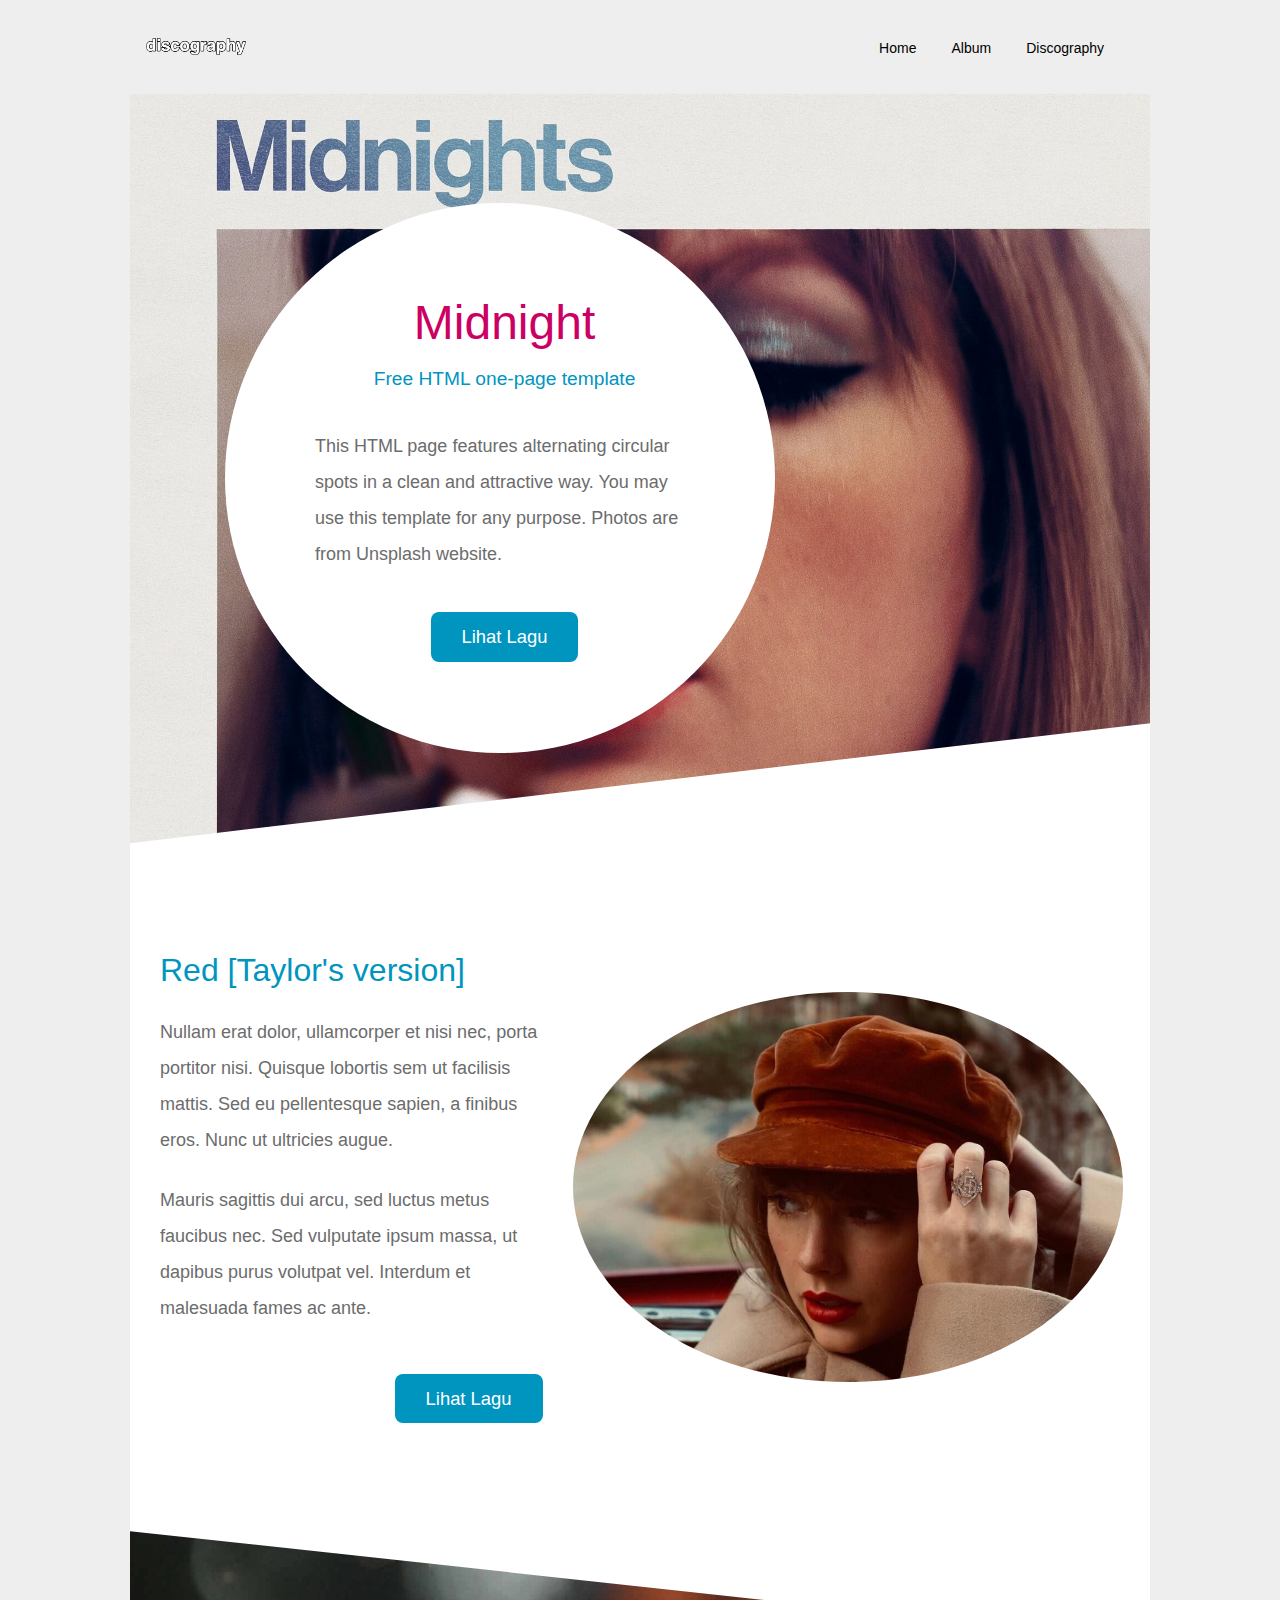
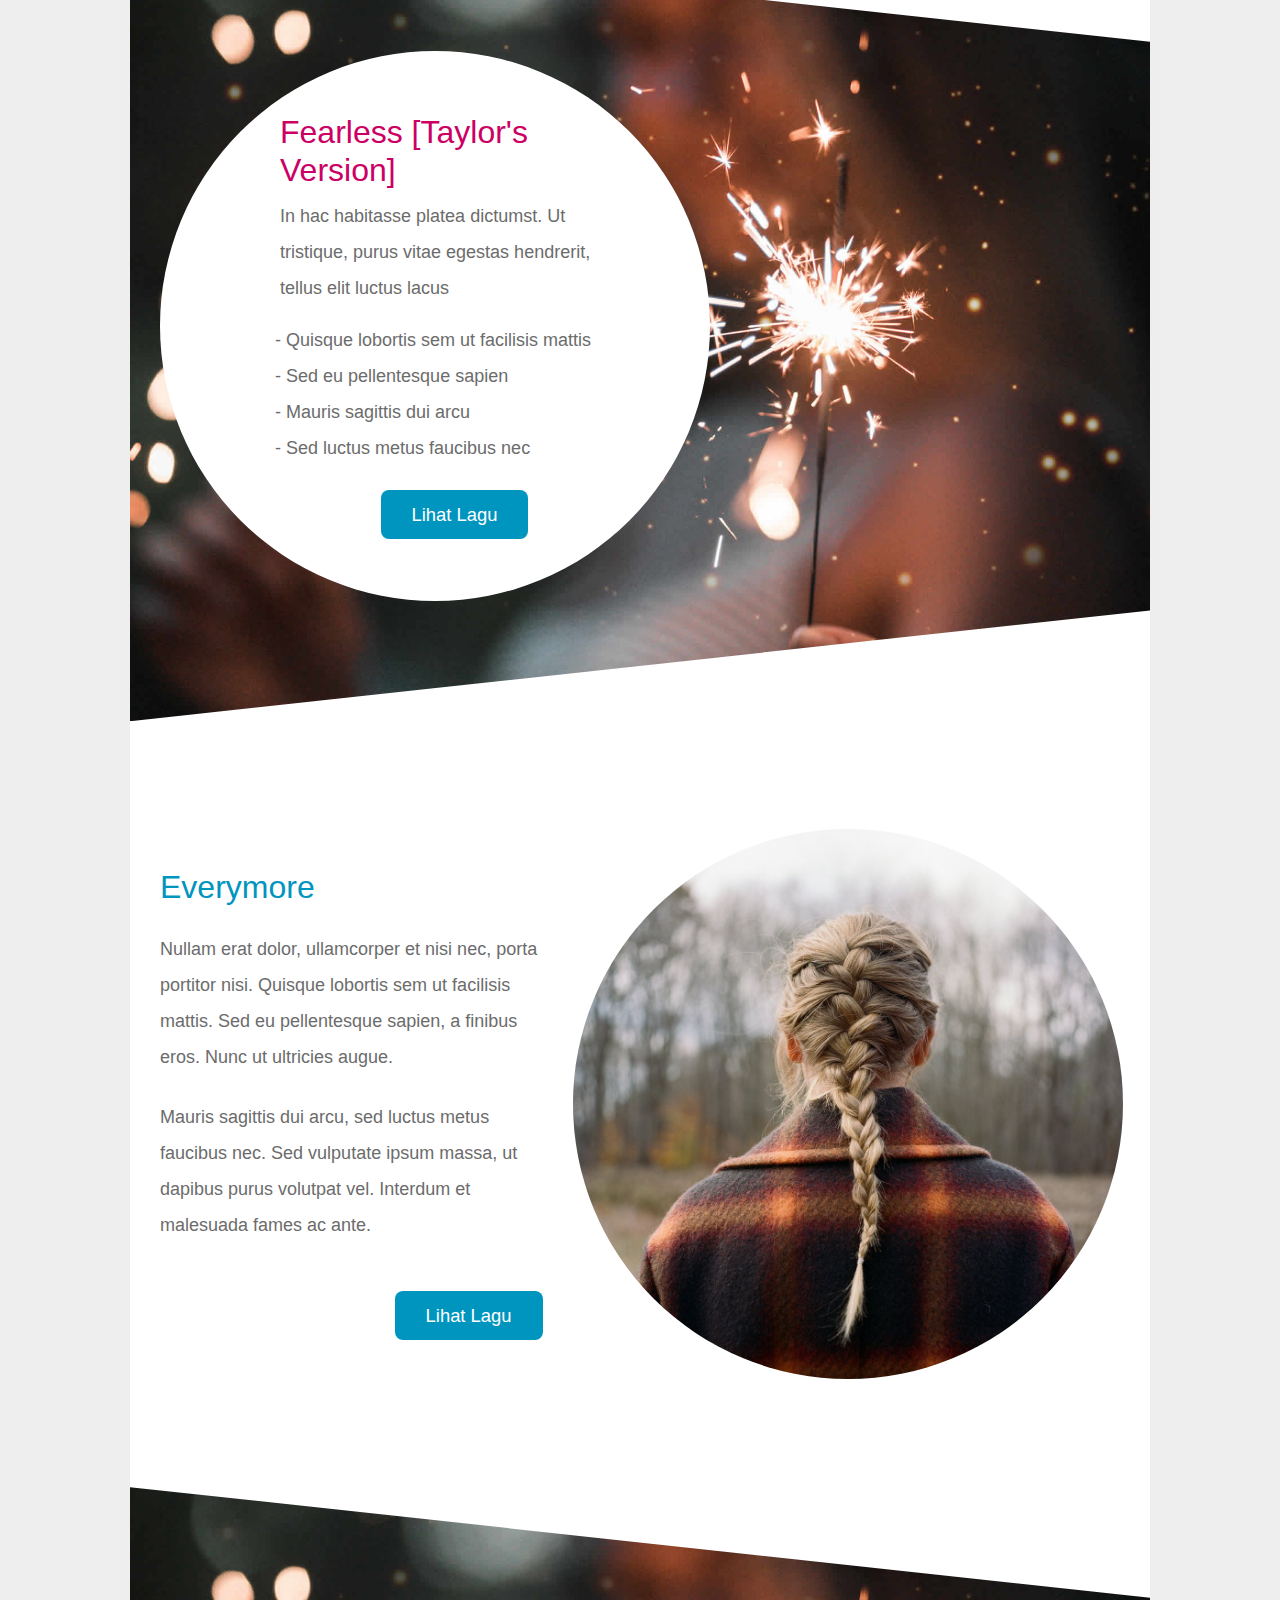
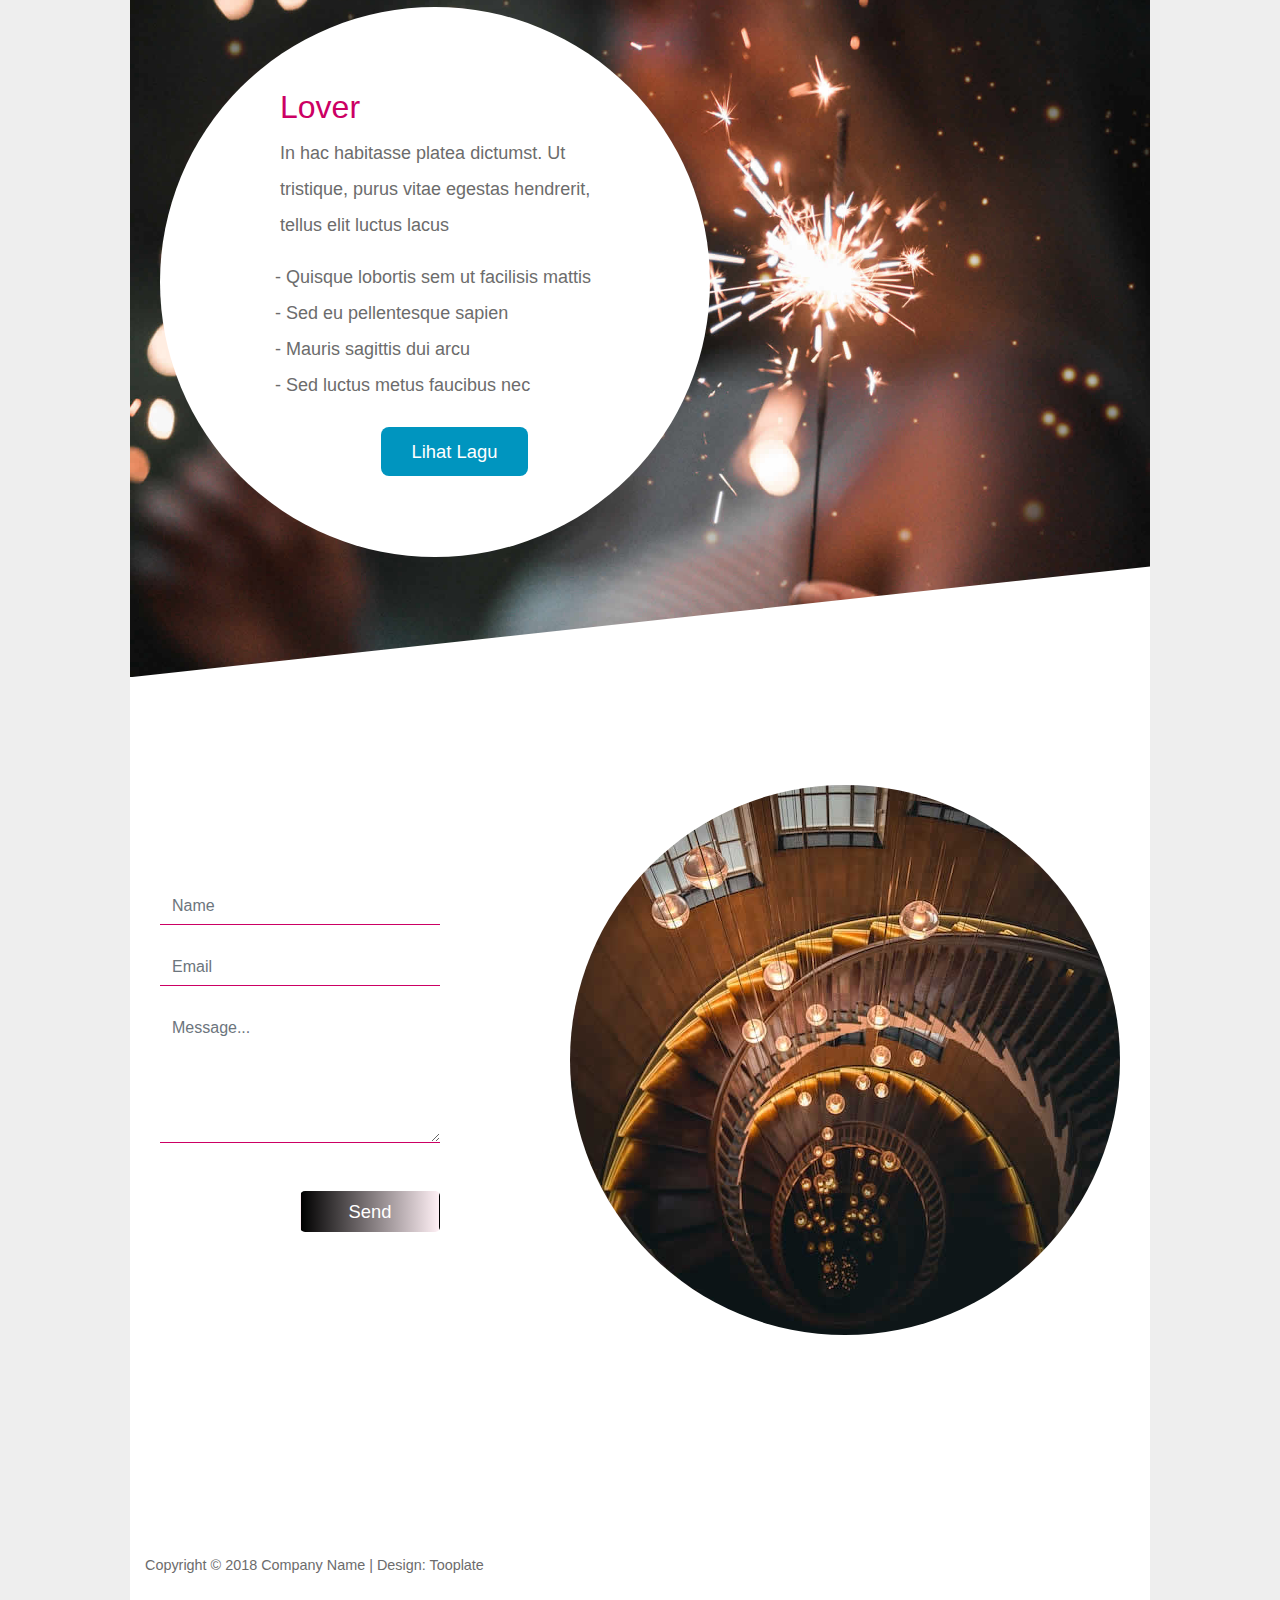
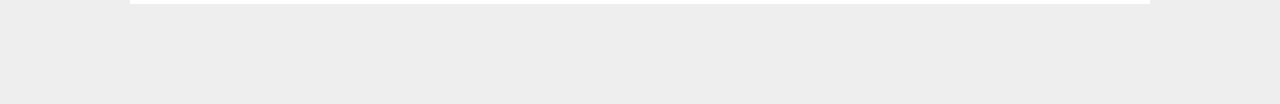
==== album.html @ 7da33c01 "first commit" ====
<!DOCTYPE html>
<html lang="en">

<head>
    <meta charset="UTF-8">
    <meta name="viewport" content="width=device-width, initial-scale=1.0">
    <meta http-equiv="X-UA-Compatible" content="ie=edge">
    <link rel="stylesheet" href="css/bootstrap.min.css">
    <link rel="stylesheet" href="css/tooplate-style.css">
    <link rel="stylesheet" href="style.css">
    <title>New Spot HTML Page by Tooplate</title>
    <!--

    Template 2107 New Spot

	http://www.tooplate.com/view/2107-new-spot

    -->
</head>

<body>
    <div class="container">
        <div class="navbar">
            <img src="image/Discography logo 005.png" class="logo">
            <nav>
                <ul id="menuList">
                    <li><a href="home.html">Home</a></li>
                    <li><a href="timeline.html">Album</a></li>
                    <li><a href="album.html">Discography</a></li>
                </ul>
            </nav>
            <img src="image/menu.png" class="menu-icon" onclick="togglemenu()">
        </div>

    <div class="tm-container mx-auto">
        <section class="tm-section tm-section-1">
            <div class="container">
                <div class="row">
                    <div class="col-sm-12">
                        <div class="tm-bg-circle-white tm-flex-center-v">
                            <header class="text-center">
                                <h1 class="tm-site-title">Midnight</h1>
                                <p class="tm-site-subtitle">Free HTML one-page template</p>
                            </header>
                            <p>This HTML page features alternating circular spots in a clean and attractive way. You may use this template for any purpose. Photos are from Unsplash website.</p>
                            <p class="text-center mt-4 mb-0">
                                <a data-scroll href="midnight/index.html" class="btn tm-btn-secondary">Lihat Lagu</a>
                            </p>

                        </div>
                    </div>
                </div>
            </div>
        </section>
        <section id="tm-section-2" class="tm-section pt-2 pb-2">
            <div class="container">
                <div class="row">
                    <div class="col-xl-5 col-lg-6 tm-flex-center-v tm-text-container tm-section-left">
                        <h2 class="tm-color-secondary mb-4">Red [Taylor's version]</h2>
                        <p class="mb-4">Nullam erat dolor, ullamcorper et nisi nec, porta portitor nisi. Quisque lobortis sem ut facilisis
                            mattis. Sed eu pellentesque sapien, a finibus eros. Nunc ut ultricies augue.</p>
                        <p class="mb-5">Mauris sagittis dui arcu, sed luctus metus faucibus nec. Sed vulputate ipsum massa, ut dapibus purus
                            volutpat vel. Interdum et malesuada fames ac ante.</p>
                        <p class="text-right mb-0">
                            <a data-scroll href="Red [Taylor's version]/index.html" class="btn tm-btn-secondary">Lihat Lagu</a>
                        </p>
                    </div>
                    <div class="col-xl-7 col-lg-6 tm-circle-img-container">
                        <img src="image/Red.jpg" alt="Image" class="rounded-circle tm-circle-img">
                    </div>
                </div>
            </div>
        </section>
        <section id="tm-section-3" class="tm-section tm-section-3">
            <div class="container">
                <div class="row">
                    <div class="col-sm-12 tm-section-2-right">
                        <div class="tm-bg-circle-white tm-bg-circle-pad-2 tm-flex-center-v">
                            <header>
                                <h2 class="tm-color-primary">Fearless [Taylor's Version]</h2>
                            </header>
                            <p>In hac habitasse platea dictumst. Ut tristique, purus vitae egestas hendrerit, tellus elit luctus
                                lacus
                            </p>
                            <ul class="dashed">
                                <li>Quisque lobortis sem ut facilisis mattis</li>
                                <li>Sed eu pellentesque sapien</li>
                                <li>Mauris sagittis dui arcu</li>
                                <li>Sed luctus metus faucibus nec</li>
                            </ul>
                            <p class="text-center mt-4 mb-0">
                                <a data-scroll href="Fearless [Taylor's Version]/index.html" class="btn tm-btn-secondary">Lihat Lagu</a>
                            </p>
                        </div>
                    </div>
                </div>
            </div>
        </section>
        <section id="tm-section-4" class="tm-section pt-2 pb-2">
            <div class="container">
                <div class="row">
                    <div class="col-xl-5 col-lg-6 tm-flex-center-v tm-text-container tm-section-left">
                        <h2 class="tm-color-secondary mb-4">Everymore</h2>
                        <p class="mb-4">Nullam erat dolor, ullamcorper et nisi nec, porta portitor nisi. Quisque lobortis sem ut facilisis
                            mattis. Sed eu pellentesque sapien, a finibus eros. Nunc ut ultricies augue.</p>
                        <p class="mb-5">Mauris sagittis dui arcu, sed luctus metus faucibus nec. Sed vulputate ipsum massa, ut dapibus purus
                            volutpat vel. Interdum et malesuada fames ac ante.</p>
                        <p class="text-right mb-0">
                            <a data-scroll href="evermore/index.html" class="btn tm-btn-secondary">Lihat Lagu</a>
                        </p>
                    </div>
                    <div class="col-xl-7 col-lg-6 tm-circle-img-container">
                        <img src="image/taylor-swift-evermore-tgj.jpeg" alt="Image" class="rounded-circle tm-circle-img">
                    </div>
                </div>
            </div>
        </section>
        <section id="tm-section-5" class="tm-section tm-section-3">
            <div class="container">
                <div class="row">
                    <div class="col-sm-12 tm-section-2-right">
                        <div class="tm-bg-circle-white tm-bg-circle-pad-2 tm-flex-center-v">
                            <header>
                                <h2 class="tm-color-primary">Lover</h2>
                            </header>
                            <p>In hac habitasse platea dictumst. Ut tristique, purus vitae egestas hendrerit, tellus elit luctus
                                lacus
                            </p>
                            <ul class="dashed">
                                <li>Quisque lobortis sem ut facilisis mattis</li>
                                <li>Sed eu pellentesque sapien</li>
                                <li>Mauris sagittis dui arcu</li>
                                <li>Sed luctus metus faucibus nec</li>
                            </ul>
                            <p class="text-center mt-4 mb-0">
                                <a data-scroll href="Lover/index.html" class="btn tm-btn-secondary">Lihat Lagu</a>
                            </p>
                            
                        </div>
                    </div>
                </div>
            </div>
        </section>


        <section class="tm-section pt-2 pb-3">
            <div class="container">
                <div class="row">
                    <div class="col-xl-4 col-lg-4 tm-flex-center-v tm-section-left">
                        <form action="#" class="tm-contact-form" method="POST">
                            <div class="form-group mb-4">
                                <input type="text" id="contact_name" name="contact_name" class="form-control" placeholder="Name" required/>
                            </div>
                            <div class="form-group mb-4">
                                <input type="email" id="contact_email" name="contact_email" class="form-control" placeholder="Email" required/>
                            </div>
                            <div class="form-group mb-5">
                                <textarea rows="5" id="contact_message" name="contact_message" class="form-control" placeholder="Message..." required></textarea>
                            </div>
                            <div class="form-group mb-0 text-right">
                                <button type="submit" class="btn tm-btn-primary tm-send-btn">Send</button>
                            </div>
                        </form>
                    </div>
                    <div class="col-xl-8 col-lg-8 tm-circle-img-container tm-contact-right">
                        <img src="img/img-02.jpg" alt="Image" class="rounded-circle tm-circle-img">
                    </div>
                </div>
            </div>
        </section>
        <footer class="container">
            <div class="row">
                <div class="col-xs-12">
                    <p class="small mb-4 tm-footer-text">Copyright &copy; 2018 Company Name 
                    
                    | Design: <a rel="nofollow" href="https://www.tooplate.com" class="tm-footer-link">Tooplate</a>
                    </p>
                </div>
            </div>
        </footer>
    </div>
    <script src="js/smooth-scroll.polyfills.min.js"></script>
    <!-- https://github.com/cferdinandi/smooth-scroll -->
    <script>
        var scroll = new SmoothScroll('a[href*="#"]', {
            easing: 'easeInOutQuart',
            speed: 800
        });
    </script>
</body>
</html>
---- css/tooplate-style.css ----
/*

Template 2107 New Spot

http://www.tooplate.com/view/2107-new-spot

COLOR CODES

	Primary (Pink):   #CC0064
	Secondary (Blue): #0095BF
  
*/

* {
  margin: 0;
  padding: 0;
}

body {
  background-color: #eee;
  color: #6c6c6c;
  font-family: "Open Sans", Helvetica, Arial, sans-serif;
  font-size: 18px;
  overflow-x: hidden;
}

.tm-container {
  background-color: white;
  max-width: 1400px;
}

.tm-site-title {
  color: #cc0064;
  font-size: 3rem;
}

.tm-site-subtitle {
  color: #0095bf;
  font-size: 1.2rem;
  margin-bottom: 30px;
}

.tm-section-1 {
  height: 750px;
  background-image: url(../image/midnight.jpeg);
  background-size:cover;
  -webkit-clip-path: polygon(0px 0px, 100% 0px, 100% 84%, 0px 100%);
  clip-path: polygon(0px 0px, 100% 0px, 100% 84%, 0px 100%);
  /* background-position: center -95px; */
  background-repeat: no-repeat;
  padding-top: 10px;
  padding-left: 65px;
}

.tm-section-3 {
  height: 790px;
  background-image: url(../img/spot-bg-02.jpg);
  background-size: cover;
  -webkit-clip-path: polygon(0px 0px, 100% 14%, 100% 86%, 0px 100%);
  clip-path: polygon(0px 0px, 100% 14%, 100% 86%, 0px 100%);
  background-repeat: no-repeat;
  display: flex;
  align-items: center;
}

.tm-color-primary {
  color: #cc0064;
}

.tm-color-secondary {
  color: #0095bf;
}

.tm-btn-primary {
  color: white;
  background-color: #cc0064;
}

.tm-btn-primary:hover,
.tm-btn-primary:focus {
  background-color: #f21b85;
}

.tm-btn-secondary {
  color: white;
  background-color: #0095bf;
}

.tm-btn-secondary:hover,
.tm-btn-secondary:focus {
  background-color: #44cbf1;
}

.tm-bg-circle-white {
  background-color: white;
  color: #6c6c6c;
  padding: 75px 81px 75px 90px;
  border-radius: 50%;
  width: 550px;
  height: 550px;
}

.tm-bg-circle-pad-2 {
  padding-left: 120px;
}

p,
ul {
  line-height: 2;
  font-weight: 300;
}

ul {
  margin: 0;
}
ul.dashed {
  list-style-type: none;
}
ul.dashed > li {
  text-indent: -5px;
}
ul.dashed > li:before {
  content: "-";
  margin-right: 5px;
  text-indent: -5px;
}

.btn {
  padding: 10px 30px;
  font-size: 1.15rem;
  font-weight: 300;
  border-radius: 8px;
}

a.btn:hover {
  color: white;
  text-decoration: none;
}

.tm-flex-center-v {
  display: flex;
  flex-direction: column;
  justify-content: center;
}

.tm-text-container {
  max-width: 420px;
}

.tm-circle-img {
  width: 550px;
}

.tm-circle-img-container {
  text-align: right;
}

.tm-contact-form {
  max-width: 280px;
}

.form-control {
  border-radius: 0;
  border: none;
  border-bottom: 1px solid #cc0064;
}

.form-control:focus {
  box-shadow: none;
  border-color: #cc0064;
  border-width: 2px;
}

.tm-send-btn {
  border-radius: 5px;
  padding-top: 6px;
  padding-bottom: 6px;
}

.tm-footer-link {
  color: #6c6c6c;
}

.tm-footer-link:hover,
.tm-footer-link:focus {
  color: #cc0064;
  text-decoration: none;
}

@media (min-width: 576px) {
  .container {
    max-width: none;
  }
}
@media (min-width: 768px) {
  .container {
    max-width: 720px;
  }
}

@media (min-width: 992px) {
  .container {
    max-width: 960px;
  }
}

@media (min-width: 1200px) {
  .container {
    max-width: 1050px;
  }
}

@media (max-width: 992px) {
  .tm-bg-circle-white {
    margin-left: auto;
    margin-right: auto;
  }
  .tm-section-left {
    margin: 50px auto;
  }

  .tm-circle-img-container {
    text-align: center;
  }

  .tm-contact-form {
    max-width: 100%;
    padding-left: 30px;
    padding-right: 30px;
  }

  .tm-contact-right {
    margin-bottom: 50px;
  }

  .tm-footer-text {
    margin-left: 30px;
    margin-right: 30px;
  }
}

@media (max-width: 576px) {
  .tm-bg-circle-white {
    border-radius: 100px;
    width: 100%;
    height: auto;
    padding: 50px;
  }

  img {
    max-width: 100%;
  }

  .tm-section-1,
  .tm-section-3 {
    height: auto;
  }

  .tm-section-1 {
    padding-bottom: 90px;
    -webkit-clip-path: polygon(0px 0px, 100% 0px, 100% 92%, 0px 100%);
    clip-path: polygon(0px 0px, 100% 0px, 100% 92%, 0px 100%);
  }

  .tm-section-2 {
    padding-bottom: 50px;
    -webkit-clip-path: polygon(0px 0px, 100% 0px, 100% 92%, 0px 100%);
    clip-path: polygon(0px 0px, 100% 0px, 100% 92%, 0px 100%);
  }
  .tm-section-3 {
    padding-top: 100px;
    padding-bottom: 100px;
    -webkit-clip-path: polygon(0px 0px, 100% 8%, 100% 92%, 0px 100%);
    clip-path: polygon(0px 0px, 100% 8%, 100% 92%, 0px 100%);
  }

  .tm-circle-img-container {
    margin-bottom: 30px;
  }
}
---- style.css ----
@charset "utf-8";
/* CSS Document */
*{
	margin: 0;
	padding: 0;
	font-family: sans-serif;
}
.container-navbar{
	width: 100%;
	min-height: 100vh;
	padding-left: 8%;
	padding-right: 8%;
	box-sizing: border-box;
	overflow: hidden;
}
.navbar{
	width: 100%;
	display: flex;
	align-items: center;
}
.logo{
	width: 100px;
	cursor: pointer;
	margin: 30px 0;
}
.menu-icon{
	width: 25px;
	cursor: pointer;
	display: none;
}
nav{
	flex: 1;
	text-align: right;
}
nav ul li{
	list-style: none;
	display: inline-block;
	margin-right: 30px;
}
nav ul li a{
	text-decoration: none;
	color: black;
	font-size: 14px;
}
nav ul li a:hover{
	color: crimson;
}
.row{
	display: flex;
	justify-content: space-between;
	align-items: center;
	margin: 100px 0;
}
.col-1{
	flex-basis: 40%;
	position: relative;
	margin-left: 50px;
}
.col-1 h2{
	font-size: 54px;
}
.col-1 p{
	font-size: 16px;
	color: gray;
	font-weight: 100;
}
.col-1 p{
	margin: 30px 0;
	font-size: 20px;
}
button{
	width: 140px;
	border: 0;
	padding: 12px 10px;
	outline: none;
	color: white;
	background: linear-gradient(to right,#000000,#FFF0F5);
	border-radius: 6px;
	cursor: pointer;
	transition: width 0.5s;
}
button:hover{
	width: 160px;
	display: flex;
	align-items: center;
	justify-content: space-between;
}
.col-1::after{
	content: ' ';
	width: 10px;
	height: 57%;
	background: linear-gradient(#000000,#FFF0F5);
	position: absolute;
	left: -40px;
	top: 8px;
}
.col-2{
	position: relative;
	flex-basis: 60%;
	display: flex;
	align-items: center;
}
.col-2 .controller{
	width: 90%;
}
.social-links img{
	height: 20px;
	margin: 20px;
	cursor: pointer;
}
.social-links{
	text-align: center;
}
@media only screen and (max-width:700px){
	nav ul{
		width: 100%;
		background: linear-gradient(#808080,#FFF);
		position: absolute;
		top: 75px;
		right: 0;
		z-index: 2;
	}
	nav ul li{
		display: block;
		margin-top: 10px;
		margin-bottom: 10px;
	}
	nav ul li a{
		color: black;
	}
	.menu-icon{
		display: block;
	}
	#menuList{
		overflow: hidden;
		transition: 0.5s;
	}
	.row{
		flex-direction: column-reverse;
		margin: 50px 0;
	}
	.col-2{
		flex-basis: 100%;
		margin-bottom: 50px;
	}
	.col-2 .controller{
		width: 77%;
	}
	.col-1{
		flex-basis: 100%;
	}
	.col-1 h2{
		font-size: 35px;
	}
}
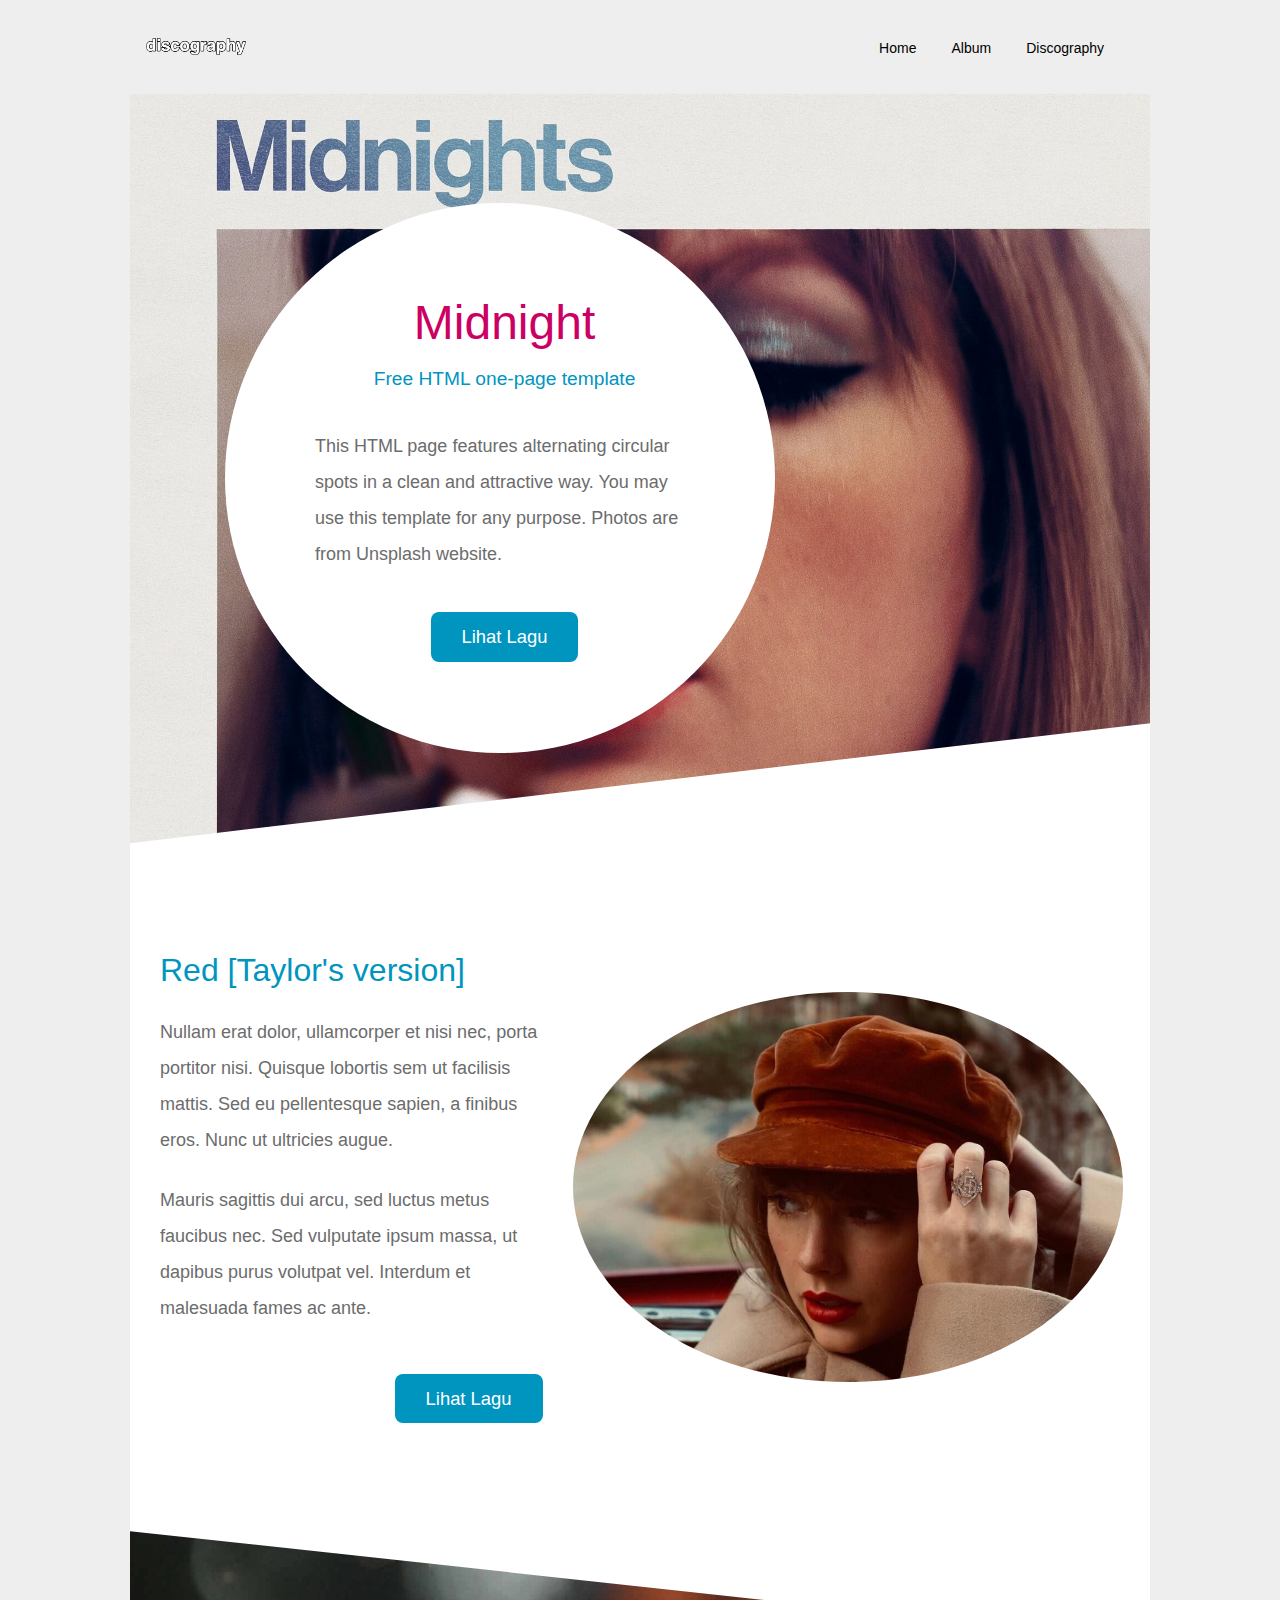
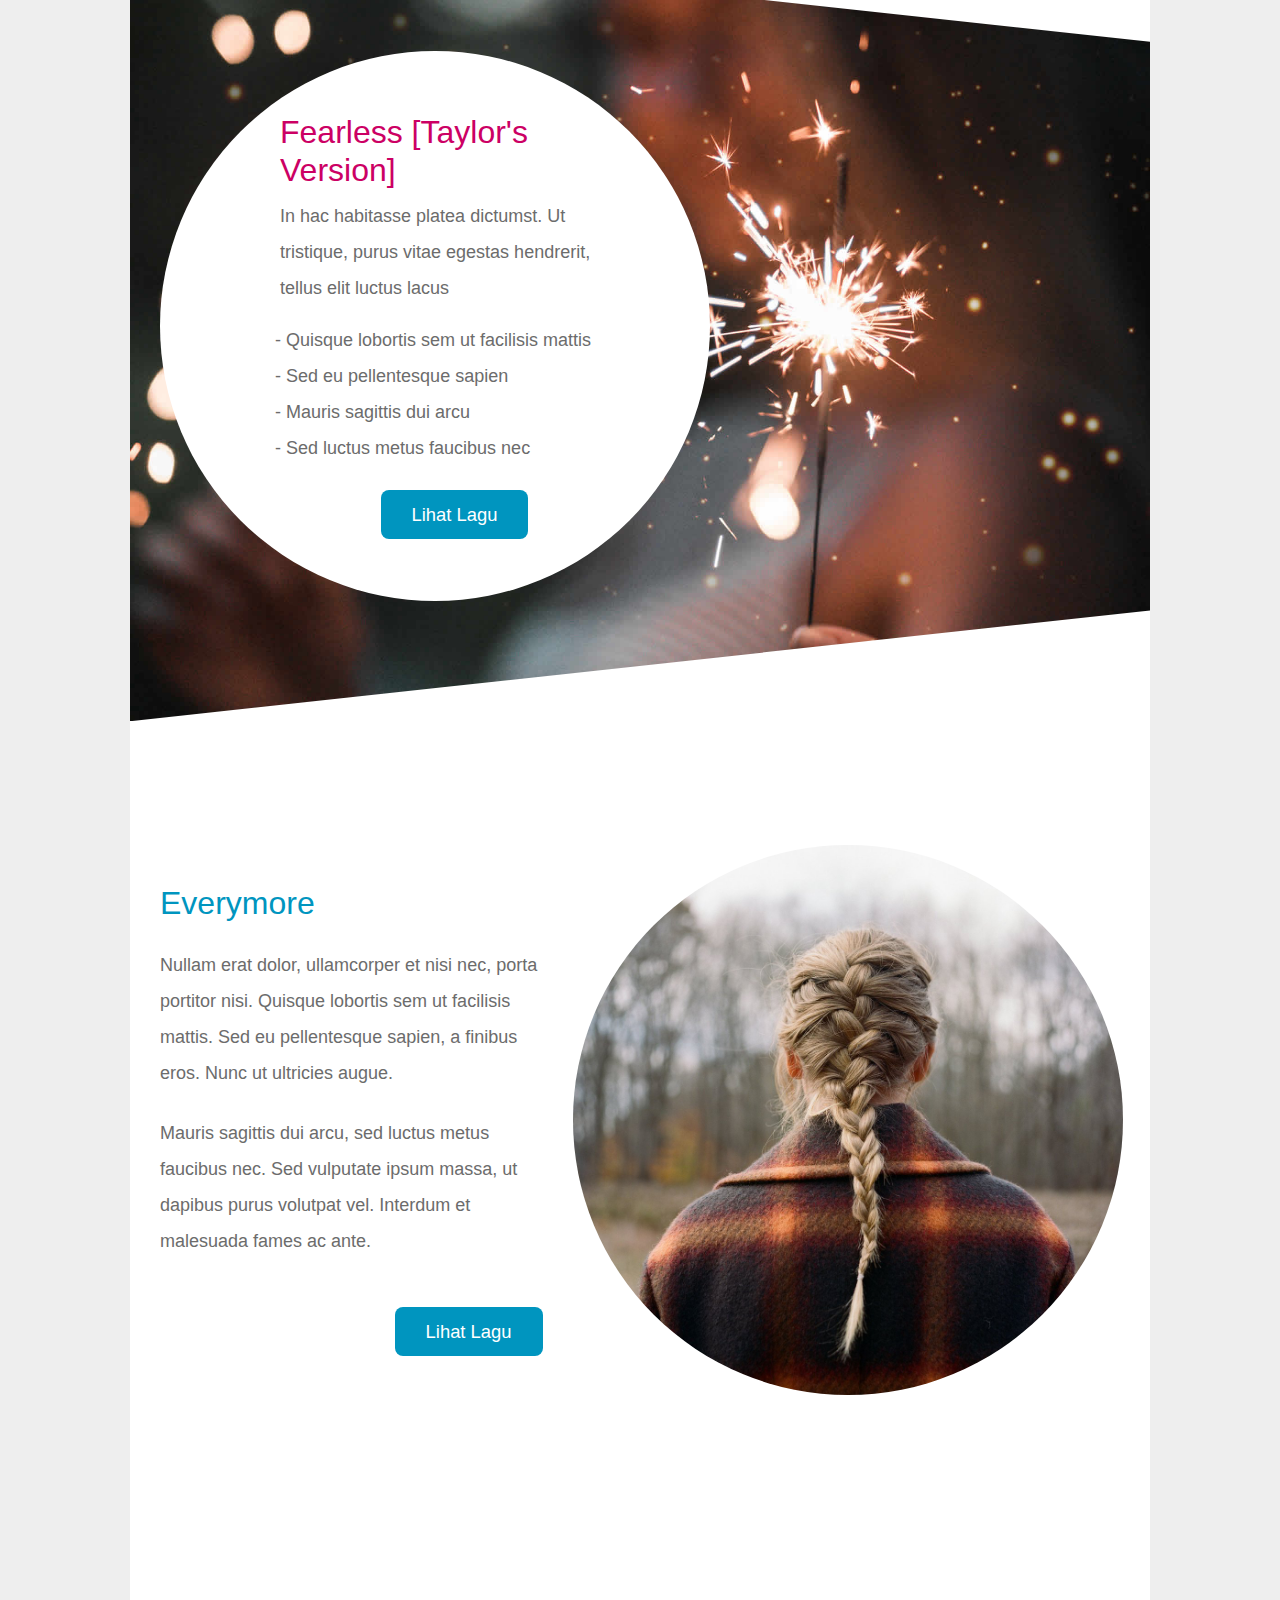
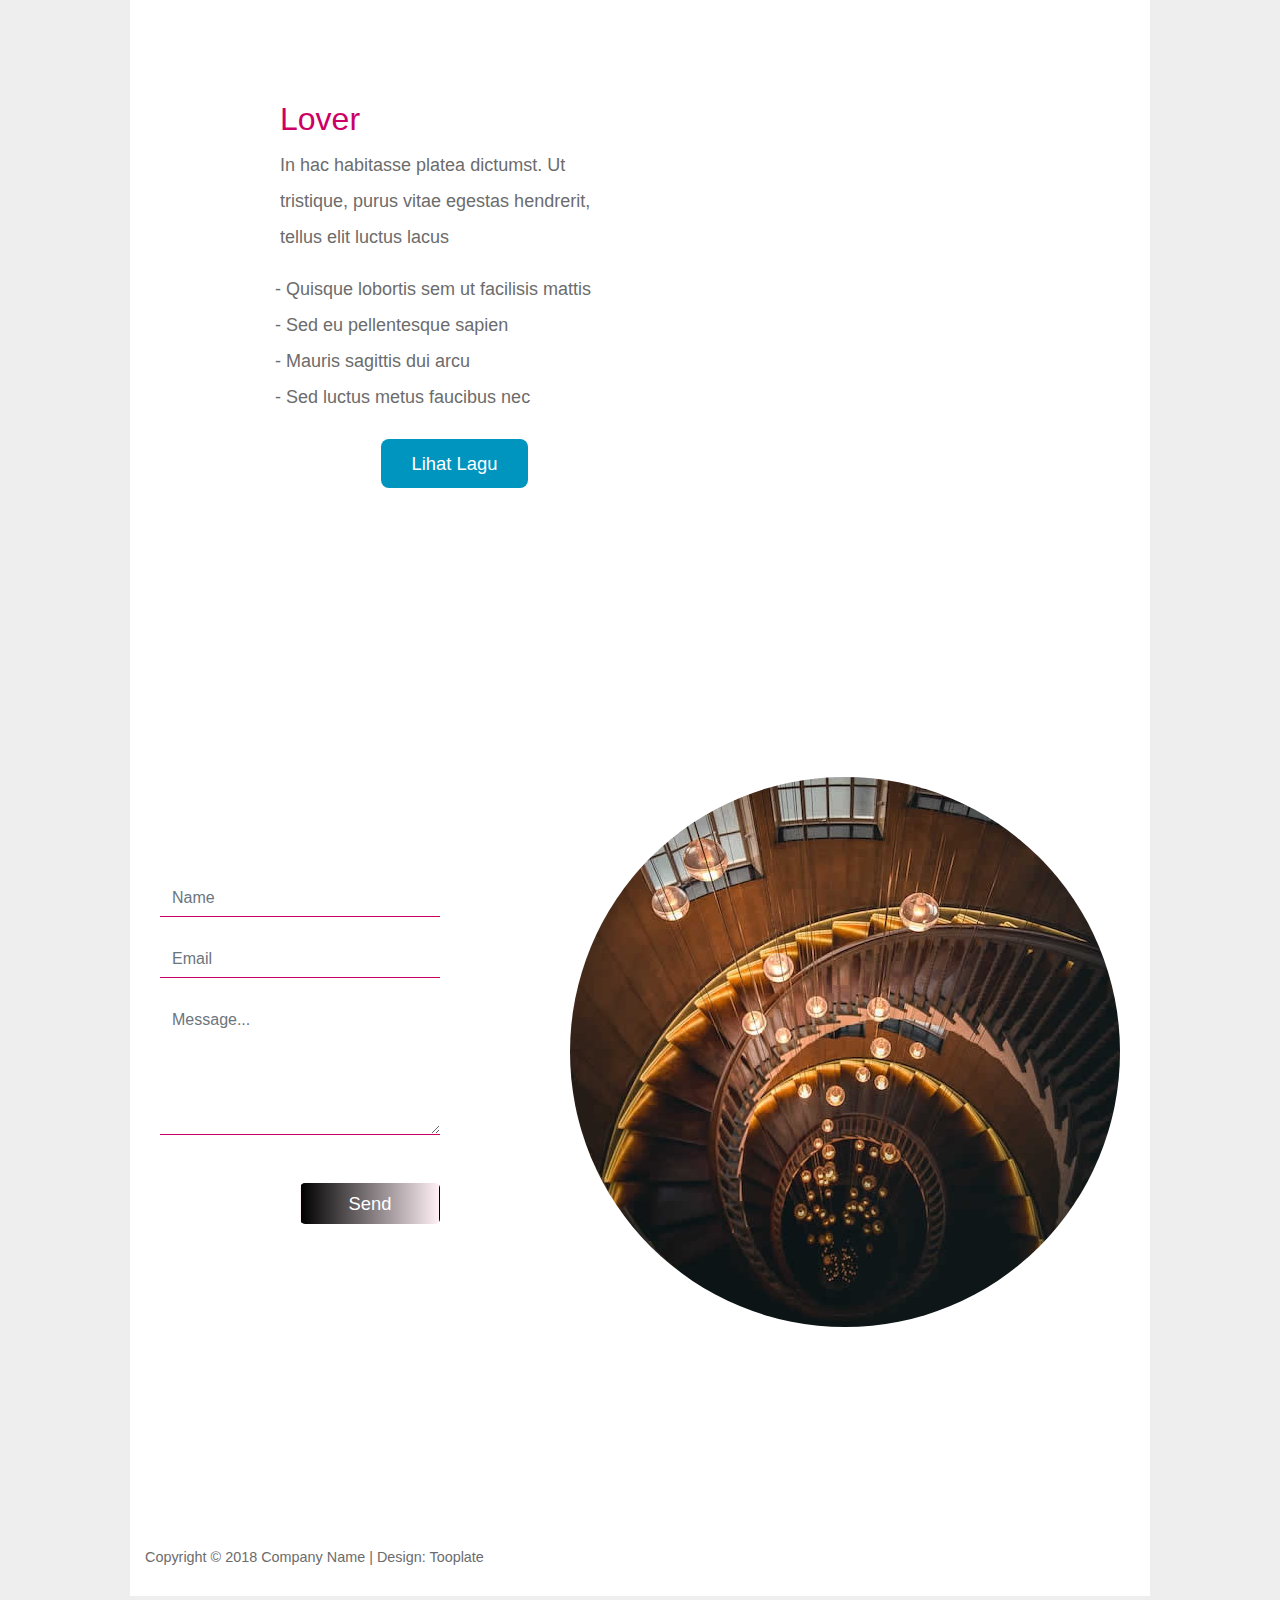
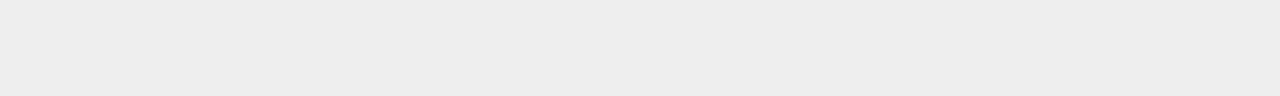
==== commit 895f2163: "Update album.html" ====
--- a/album.html
+++ b/album.html
@@ -96,7 +96,7 @@
                 </div>
             </div>
         </section>
-        <section id="tm-section-4" class="tm-section pt-2 pb-2">
+        <section id="tm-section-4" class="tm-section pt-4 pb-4">
             <div class="container">
                 <div class="row">
                     <div class="col-xl-5 col-lg-6 tm-flex-center-v tm-text-container tm-section-left">
@@ -115,7 +115,7 @@
                 </div>
             </div>
         </section>
-        <section id="tm-section-5" class="tm-section tm-section-3">
+        <section id="tm-section-5" class="tm-section tm-section-5">
             <div class="container">
                 <div class="row">
                     <div class="col-sm-12 tm-section-2-right">
@@ -188,4 +188,4 @@
         });
     </script>
 </body>
-</html>+</html>
